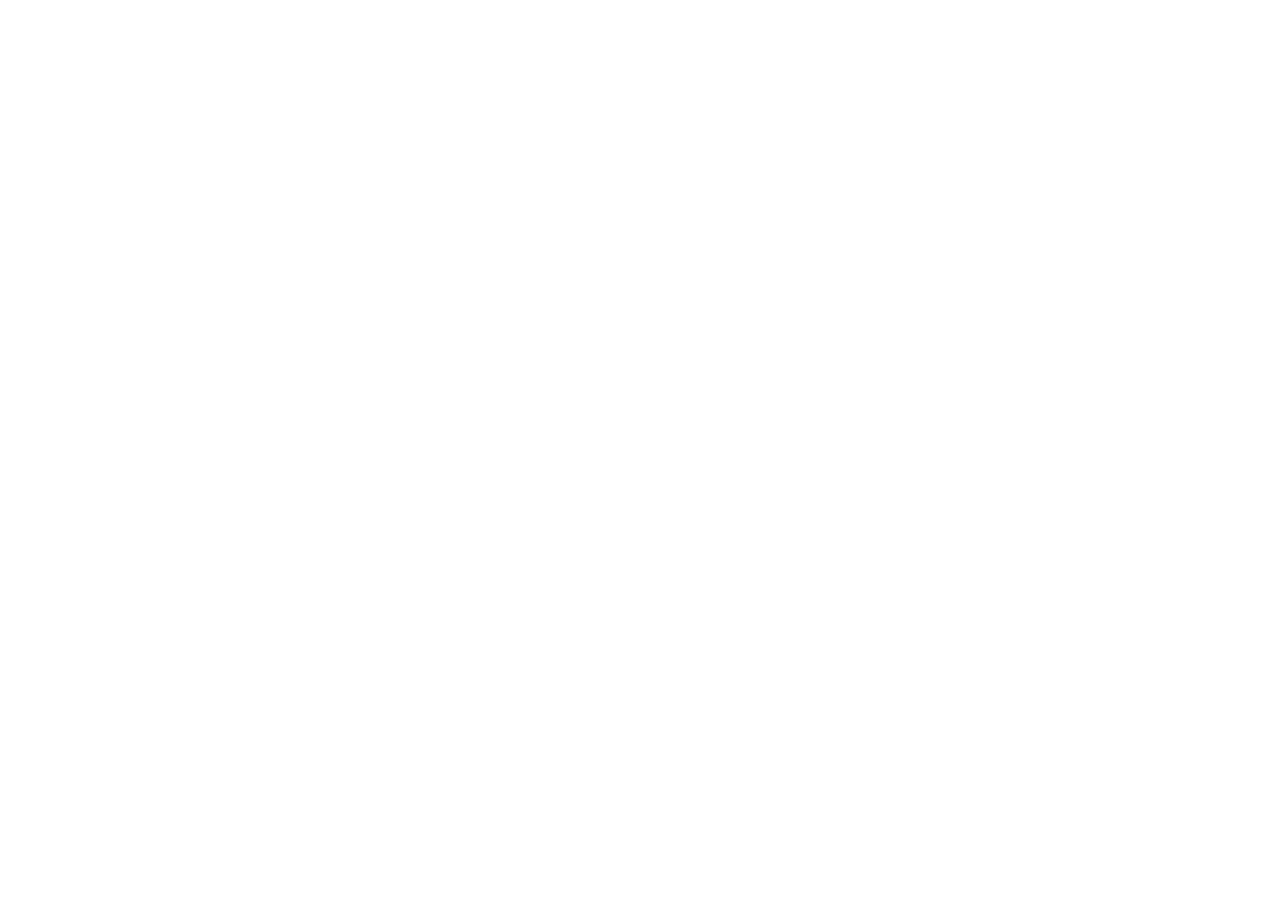
==== hra.html @ eef4426b "Založení základního html Hra" ====
<!DOCTYPE html>
<html lang="en">
  <head>
    <meta charset="UTF-8" />
    <meta http-equiv="X-UA-Compatible" content="IE=edge" />
    <meta name="viewport" content="width=device-width, initial-scale=1.0" />
    <title>Document</title>
  </head>
  <body></body>
</html>
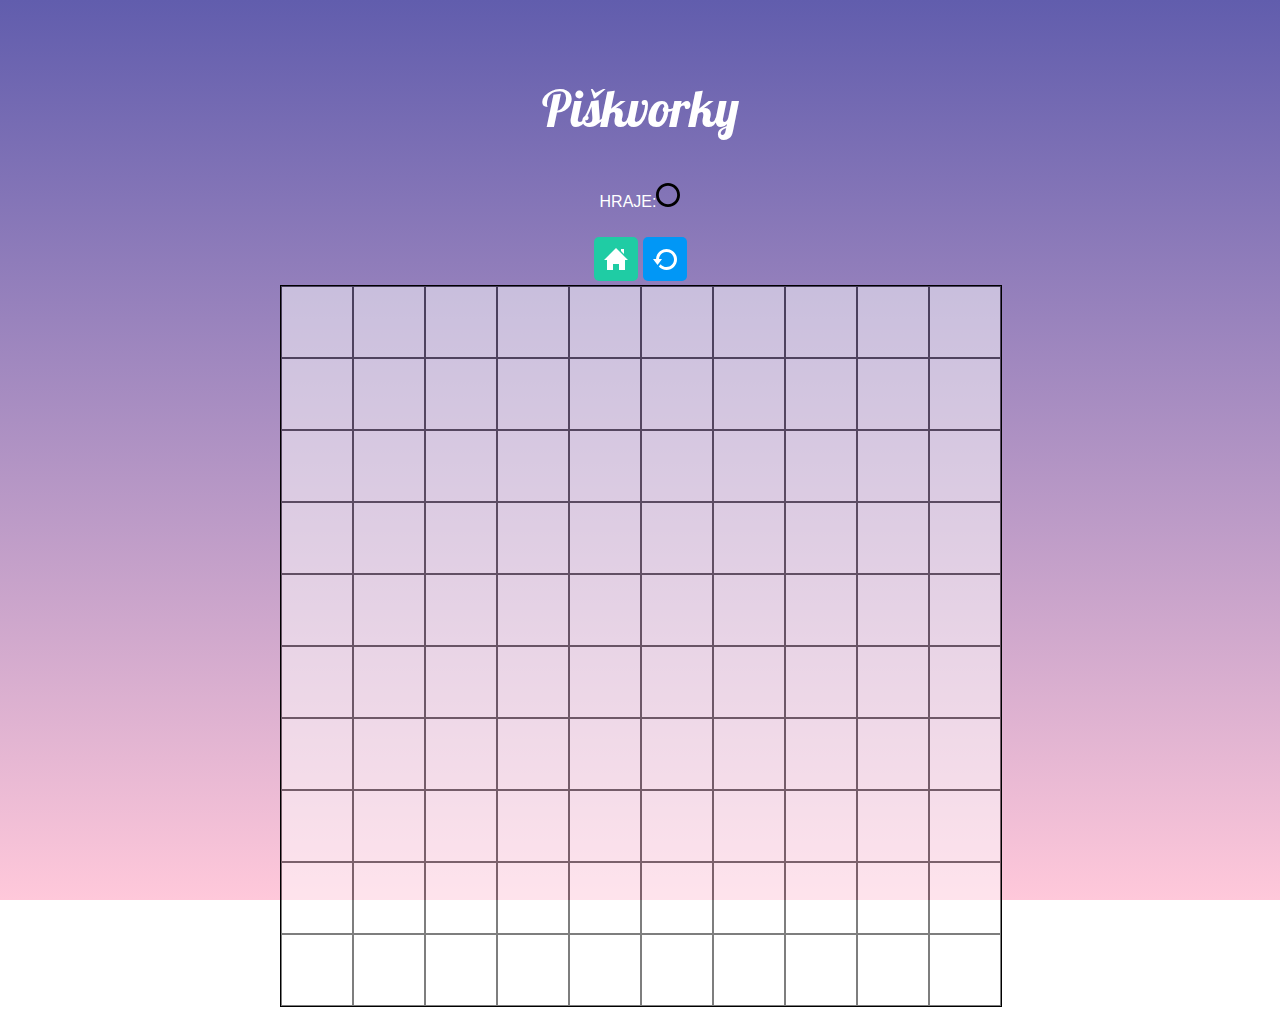
==== commit 759b7f0c: "Nevím jak dostat tlačítka na své místo" ====
--- a/hra.html
+++ b/hra.html
@@ -1,10 +1,136 @@
 <!DOCTYPE html>
 <html lang="en">
-  <head>
+<head>
     <meta charset="UTF-8" />
     <meta http-equiv="X-UA-Compatible" content="IE=edge" />
     <meta name="viewport" content="width=device-width, initial-scale=1.0" />
-    <title>Document</title>
-  </head>
-  <body></body>
+    <title>Hra</title>
+    <link href="styly.css" rel="stylesheet" />
+    <link rel="preconnect" href="https://fonts.googleapis.com" />
+    <link rel="preconnect" href="https://fonts.gstatic.com" crossorigin />
+    <link
+      href="https://fonts.googleapis.com/css2?family=Lobster&display=swap"
+      rel="stylesheet"
+    />
+  <body>
+   <div class="game">
+      <h1>Piškvorky</h1>
+      
+<div class="game__info">
+<div class="game__status">
+  <p id="zouska">HRAJE:<img 
+  class="info__icons" id="turn" src="circle.svg" alt="obrázek kolečka"/>
+  </p>
+</div>
+
+<div class="game__buttons"><a href="index.html"><img 
+     class="button buttons__home" id="home" src="home.svg" alt="Domů"/></a><a href="hra.html"><img 
+     class="button buttons__play" id="restart" src="restart.svg" alt="Znovu"/></a>
+</div>
+</div>
+
+      <div class="game__field">
+        <button></button>
+        <button></button>
+        <button></button>
+        <button></button>
+        <button></button>
+        <button></button>
+        <button></button>
+        <button></button>
+        <button></button>
+        <button></button>
+        <button></button>
+        <button></button>
+        <button></button>
+        <button></button>
+        <button></button>
+        <button></button>
+        <button></button>
+        <button></button>
+        <button></button>
+        <button></button>
+        <button></button>
+        <button></button>
+        <button></button>
+        <button></button>
+        <button></button>
+        <button></button>
+        <button></button>
+        <button></button>
+        <button></button>
+        <button></button>
+        <button></button>
+        <button></button>
+        <button></button>
+        <button></button>
+        <button></button>
+        <button></button>
+        <button></button>
+        <button></button>
+        <button></button>
+        <button></button>
+        <button></button>
+        <button></button>
+        <button></button>
+        <button></button>
+        <button></button>
+        <button></button>
+        <button></button>
+        <button></button>
+        <button></button>
+        <button></button>
+        <button></button>
+        <button></button>
+        <button></button>
+        <button></button>
+        <button></button>
+        <button></button>
+        <button></button>
+        <button></button>
+        <button></button>
+        <button></button>
+        <button></button>
+        <button></button>
+        <button></button>
+        <button></button>
+        <button></button>
+        <button></button>
+        <button></button>
+        <button></button>
+        <button></button>
+        <button></button>
+        <button></button>
+        <button></button>
+        <button></button>
+        <button></button>
+        <button></button>
+        <button></button>
+        <button></button>
+        <button></button>
+        <button></button>
+        <button></button>
+        <button></button>
+        <button></button>
+        <button></button>
+        <button></button>
+        <button></button>
+        <button></button>
+        <button></button>
+        <button></button>
+        <button></button>
+        <button></button>
+        <button></button>
+        <button></button>
+        <button></button>
+        <button></button>
+        <button></button>
+        <button></button>
+        <button></button>
+        <button></button>
+        <button></button>
+        <button></button>
+      </div>
+    </div>
+  </body>
 </html>
--- a/styly.css
+++ b/styly.css
@@ -0,0 +1,207 @@
+* :after,
+:before {
+  box-sizing: border-box;
+}
+
+body {
+  display: flex;
+  justify-content: center;
+  text-align: center;
+  font-family: sans-serif;
+  color: #fff;
+  background: linear-gradient(#615dad, #ffc8da) no-repeat fixed;
+  height: 100%;
+}
+
+#uvod {
+  display: block;
+  width: 100%;
+  border-radius: 0.5rem 0.5rem 0rem 0rem;
+}
+
+.section {
+  background-color: #283e50;
+  width: 320px;
+  margin-top: 50px;
+  margin-bottom: 25px;
+  text-align: left;
+}
+
+.section h1 {
+  text-align: center;
+  font-family: 'Lobster';
+  font-size: 40px;
+}
+
+p {
+  display: block;
+  padding: 10px;
+  margin-block-start: 1em;
+  margin-block-end: 1em;
+  margin-inline-start: 0px;
+  margin-inline-end: 0px;
+  color: white;
+}
+
+.buttons {
+  display: flex;
+  flex-direction: column;
+  text-align: center;
+}
+
+.button1 {
+  background-color: #1fcca4;
+  border-bottom: 1px solid #283e50;
+  padding: 20px 0;
+}
+
+.button2 {
+  background-color: #0197f6;
+  padding: 20px 0;
+}
+
+a {
+  color: white;
+  text-decoration: none;
+}
+
+.button1:hover {
+  background-color: #1cbb96;
+}
+.button2:hover {
+  background-color: #0090e9;
+}
+
+ol {
+  display: block;
+  list-style-type: decimal;
+  margin-block-start: 1em;
+  margin-block-end: 1em;
+  margin-inline-start: 0px;
+  margin-inline-end: 0px;
+  padding-inline-start: 40px;
+}
+
+li {
+  font-size: 20px;
+  line-height: 1.6;
+  text-align: left;
+  margin: 10px 30px;
+}
+
+.rules {
+  display: flex;
+  flex-direction: column;
+  text-align: center;
+  justify-content: center;
+  line-height: 1.6;
+  padding: 2rem, 5rem, 2rem, 5rem;
+  margin: auto;
+  margin-top: 5rem;
+}
+
+figcaption {
+  padding: 0.5rem;
+  text-align: center;
+}
+
+.icon,
+.icon1 {
+  filter: invert(100%);
+  width: 1em;
+  height: 1em;
+}
+
+.ukazky {
+  width: 100%;
+}
+
+/*--------3.část------*/
+.game {
+  max-width: 80vmin;
+  margin: 0 auto;
+}
+
+.game h1 {
+  font-family: Lobster;
+  padding-top: 35px;
+  font-size: 50px;
+  font-weight: 300;
+  justify-content: center;
+}
+
+.game__menu {
+  display: flex;
+  justify-content: space-between;
+  font-weight: 700;
+  font-size: 1.5rem;
+}
+
+.game__menu--player img {
+  filter: invert(100%);
+  display: inline-block;
+  position: relative;
+  top: 3px;
+}
+
+#home,
+#restart {
+  border-radius: 5px;
+}
+
+#home {
+  margin-right: 5px;
+}
+
+.game__field {
+  display: flex;
+  flex-wrap: wrap;
+  width: 100%;
+  border: 1px solid black;
+}
+
+.game__field button {
+  background-color: white;
+  width: 10%;
+  height: 8vmin;
+  opacity: 0.5;
+  border: 1px solid black;
+}
+
+.game__field button:hover,
+.game__fiels button:focus {
+  background-color: white;
+  opacity: 0.4;
+}
+
+@media (min-width: 800px) {
+  #wrapper-index {
+    max-width: 370px;
+  }
+
+  .obsah {
+    max-width: 650px;
+  }
+
+  .preview {
+    display: flex;
+    flex-wrap: wrap;
+  }
+
+  figure {
+    margin: 20px;
+    flex: 0 0 calc(50% - 40px);
+  }
+}
+
+.buttons__play {
+  background-color: #0197f6;
+  padding: 10px;
+  margin: 0px 5px 0px Opx;
+}
+
+.buttons__rules,
+.buttons__home {
+  background-color: #1fcca4;
+  padding: 10px;
+}
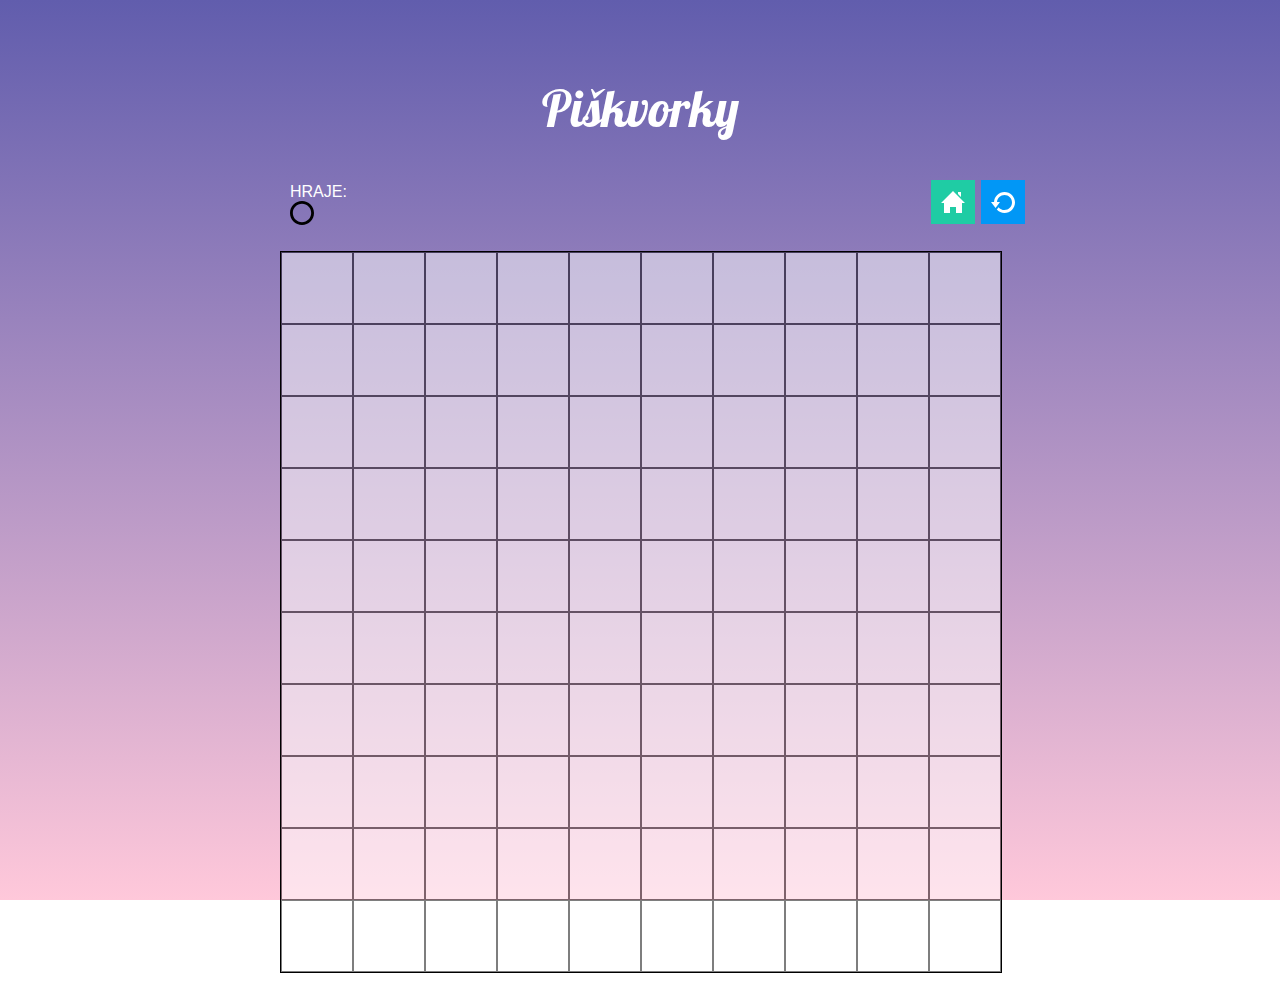
==== commit 2c941056: "Menší úpravy CSS a HTML + založení JS" ====
--- a/hra.html
+++ b/hra.html
@@ -18,7 +18,7 @@
       
 <div class="game__info">
 <div class="game__status">
-  <p id="zouska">HRAJE:<img 
+  <p id="zkouska">HRAJE:<img 
   class="info__icons" id="turn" src="circle.svg" alt="obrázek kolečka"/>
   </p>
 </div>
--- a/styly.css
+++ b/styly.css
@@ -36,10 +36,7 @@
 p {
   display: block;
   padding: 10px;
-  margin-block-start: 1em;
-  margin-block-end: 1em;
-  margin-inline-start: 0px;
-  margin-inline-end: 0px;
+  text-align: left;
   color: white;
 }
 
@@ -144,13 +141,23 @@
   top: 3px;
 }
 
-#home,
 #restart {
-  border-radius: 5px;
+  margin-right: 5px;
+  position: absolute;
+  top: 180px;
+  right: 250px;
 }
 
 #home {
   margin-right: 5px;
+  position: absolute;
+  top: 180px;
+  right: 300px;
+}
+
+.info__icons {
+  display: flex;
+  justify-content: flex-start;
 }
 
 .game__field {
@@ -197,11 +204,12 @@
 .buttons__play {
   background-color: #0197f6;
   padding: 10px;
-  margin: 0px 5px 0px Opx;
+  text-align: right;
 }
 
 .buttons__rules,
 .buttons__home {
   background-color: #1fcca4;
   padding: 10px;
-}
+  text-align: right;
+}
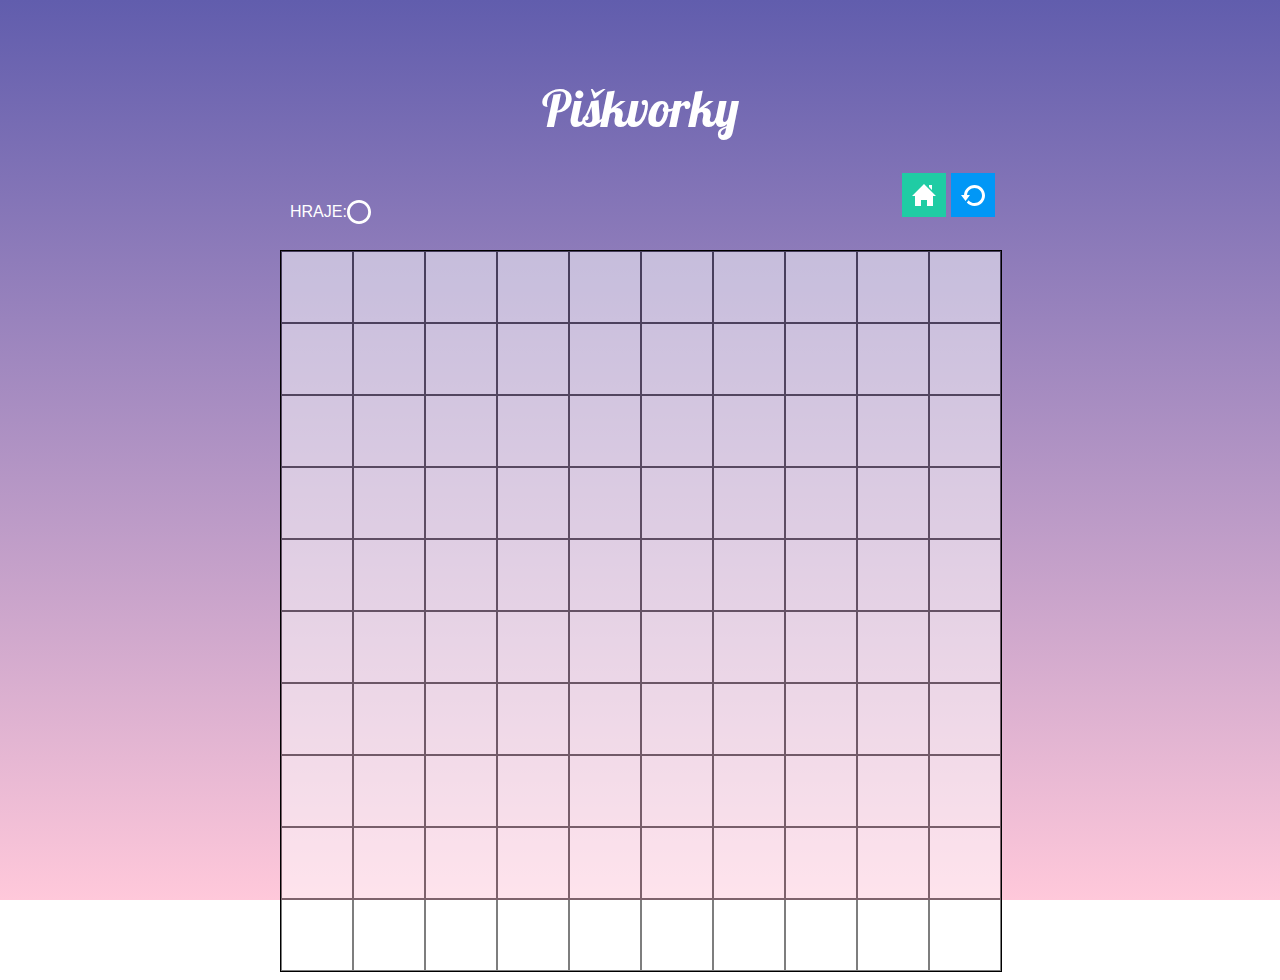
==== commit 18546448: "Snaha o zapojení fce, aby se střídaly znaky,  z O na X" ====
--- a/hra.html
+++ b/hra.html
@@ -5,6 +5,7 @@
     <meta http-equiv="X-UA-Compatible" content="IE=edge" />
     <meta name="viewport" content="width=device-width, initial-scale=1.0" />
     <title>Hra</title>
+    <script src="hra.js" defer></script>
     <link href="styly.css" rel="stylesheet" />
     <link rel="preconnect" href="https://fonts.googleapis.com" />
     <link rel="preconnect" href="https://fonts.gstatic.com" crossorigin />
@@ -19,10 +20,9 @@
 <div class="game__info">
 <div class="game__status">
   <p id="zkouska">HRAJE:<img 
-  class="info__icons" id="turn" src="circle.svg" alt="obrázek kolečka"/>
+    id="turn" class="info__icons" src="circle.svg" alt="obrázek kolečka"/>
   </p>
 </div>
-
 <div class="game__buttons"><a href="index.html"><img 
      class="button buttons__home" id="home" src="home.svg" alt="Domů"/></a><a href="hra.html"><img 
      class="button buttons__play" id="restart" src="restart.svg" alt="Znovu"/></a>
@@ -30,106 +30,106 @@
 </div>
 
       <div class="game__field">
-        <button></button>
-        <button></button>
-        <button></button>
-        <button></button>
-        <button></button>
-        <button></button>
-        <button></button>
-        <button></button>
-        <button></button>
-        <button></button>
-        <button></button>
-        <button></button>
-        <button></button>
-        <button></button>
-        <button></button>
-        <button></button>
-        <button></button>
-        <button></button>
-        <button></button>
-        <button></button>
-        <button></button>
-        <button></button>
-        <button></button>
-        <button></button>
-        <button></button>
-        <button></button>
-        <button></button>
-        <button></button>
-        <button></button>
-        <button></button>
-        <button></button>
-        <button></button>
-        <button></button>
-        <button></button>
-        <button></button>
-        <button></button>
-        <button></button>
-        <button></button>
-        <button></button>
-        <button></button>
-        <button></button>
-        <button></button>
-        <button></button>
-        <button></button>
-        <button></button>
-        <button></button>
-        <button></button>
-        <button></button>
-        <button></button>
-        <button></button>
-        <button></button>
-        <button></button>
-        <button></button>
-        <button></button>
-        <button></button>
-        <button></button>
-        <button></button>
-        <button></button>
-        <button></button>
-        <button></button>
-        <button></button>
-        <button></button>
-        <button></button>
-        <button></button>
-        <button></button>
-        <button></button>
-        <button></button>
-        <button></button>
-        <button></button>
-        <button></button>
-        <button></button>
-        <button></button>
-        <button></button>
-        <button></button>
-        <button></button>
-        <button></button>
-        <button></button>
-        <button></button>
-        <button></button>
-        <button></button>
-        <button></button>
-        <button></button>
-        <button></button>
-        <button></button>
-        <button></button>
-        <button></button>
-        <button></button>
-        <button></button>
-        <button></button>
-        <button></button>
-        <button></button>
-        <button></button>
-        <button></button>
-        <button></button>
-        <button></button>
-        <button></button>
-        <button></button>
-        <button></button>
-        <button></button>
-        <button></button>
+        <button class="empty"></button>
+        <button class="empty"></button>
+        <button class="empty"></button>
+        <button class="empty"></button>
+        <button class="empty"></button>
+        <button class="empty"></button>
+        <button class="empty"></button>
+        <button class="empty"></button>
+        <button class="empty"></button>
+        <button class="empty"></button>
+        <button class="empty"></button>
+        <button class="empty"></button>
+        <button class="empty"></button>
+        <button class="empty"></button>
+        <button class="empty"></button>
+        <button class="empty"></button>
+        <button class="empty"></button>
+        <button class="empty"></button>
+        <button class="empty"></button>
+        <button class="empty"></button>
+        <button class="empty"></button>
+        <button class="empty"></button>
+        <button class="empty"></button>
+        <button class="empty"></button>
+        <button class="empty"></button>
+        <button class="empty"></button>
+        <button class="empty"></button>
+        <button class="empty"></button>
+        <button class="empty"></button>
+        <button class="empty"></button>
+        <button class="empty"></button>
+        <button class="empty"></button>
+        <button class="empty"></button>
+        <button class="empty"></button>
+        <button class="empty"></button>
+        <button class="empty"></button>
+        <button class="empty"></button>
+        <button class="empty"></button>
+        <button class="empty"></button>
+        <button class="empty"></button>
+        <button class="empty"></button>
+        <button class="empty"></button>
+        <button class="empty"></button>
+        <button class="empty"></button>
+        <button class="empty"></button>
+        <button class="empty"></button>
+        <button class="empty"></button>
+        <button class="empty"></button>
+        <button class="empty"></button>
+        <button class="empty"></button>
+        <button class="empty"></button>
+        <button class="empty"></button>
+        <button class="empty"></button>
+        <button class="empty"></button>
+        <button class="empty"></button>
+        <button class="empty"></button>
+        <button class="empty"></button>
+        <button class="empty"></button>
+        <button class="empty"></button>
+        <button class="empty"></button>
+        <button class="empty"></button>
+        <button class="empty"></button>
+        <button class="empty"></button>
+        <button class="empty"></button>
+        <button class="empty"></button>
+        <button class="empty"></button>
+        <button class="empty"></button>
+        <button class="empty"></button>
+        <button class="empty"></button>
+        <button class="empty"></button>
+        <button class="empty"></button>
+        <button class="empty"></button>
+        <button class="empty"></button>
+        <button class="empty"></button>
+        <button class="empty"></button>
+        <button class="empty"></button>
+        <button class="empty"></button>
+        <button class="empty"></button>
+        <button class="empty"></button>
+        <button class="empty"></button>
+        <button class="empty"></button>
+        <button class="empty"></button>
+        <button class="empty"></button>
+        <button class="empty"></button>
+        <button class="empty"></button>
+        <button class="empty"></button>
+        <button class="empty"></button>
+        <button class="empty"></button>
+        <button class="empty"></button>
+        <button class="empty"></button>
+        <button class="empty"></button>
+        <button class="empty"></button>
+        <button class="empty"></button>
+        <button class="empty"></button>
+        <button class="empty"></button>
+        <button class="empty"></button>
+        <button class="empty"></button>
+        <button class="empty"></button>
+        <button class="empty"></button>
+        <button class="empty"></button>
       </div>
     </div>
   </body>
--- a/styly.css
+++ b/styly.css
@@ -127,13 +127,17 @@
   justify-content: center;
 }
 
-.game__menu {
-  display: flex;
+.game__info {
+  width: 100%;
+  display: flex;
+  flex-wrap: wrap;
   justify-content: space-between;
-  font-weight: 700;
-  font-size: 1.5rem;
-}
-
+  align-items: baseline;
+}
+
+.game__status {
+  display: block;
+}
 .game__menu--player img {
   filter: invert(100%);
   display: inline-block;
@@ -143,21 +147,29 @@
 
 #restart {
   margin-right: 5px;
-  position: absolute;
+  position: inherit;
   top: 180px;
   right: 250px;
 }
 
 #home {
   margin-right: 5px;
-  position: absolute;
+  position: inherit;
   top: 180px;
   right: 300px;
 }
 
+#zkouska {
+  display: flex;
+  padding: 10px;
+  text-align: left;
+  color: white;
+  flex-direction: row;
+  align-items: center;
+}
+
 .info__icons {
-  display: flex;
-  justify-content: flex-start;
+  filter: invert();
 }
 
 .game__field {
@@ -181,6 +193,19 @@
   opacity: 0.4;
 }
 
+.empty {
+  background-color: rgb(183, 171, 212);
+  width: 10%;
+  height: 10%;
+  aspect-ratio: 1/1;
+  background-size: 1%;
+}
+.empty:hover,
+.empty:focus {
+  background-color: rgb(201, 187, 212);
+  cursor: pointer;
+}
+
 @media (min-width: 800px) {
   #wrapper-index {
     max-width: 370px;
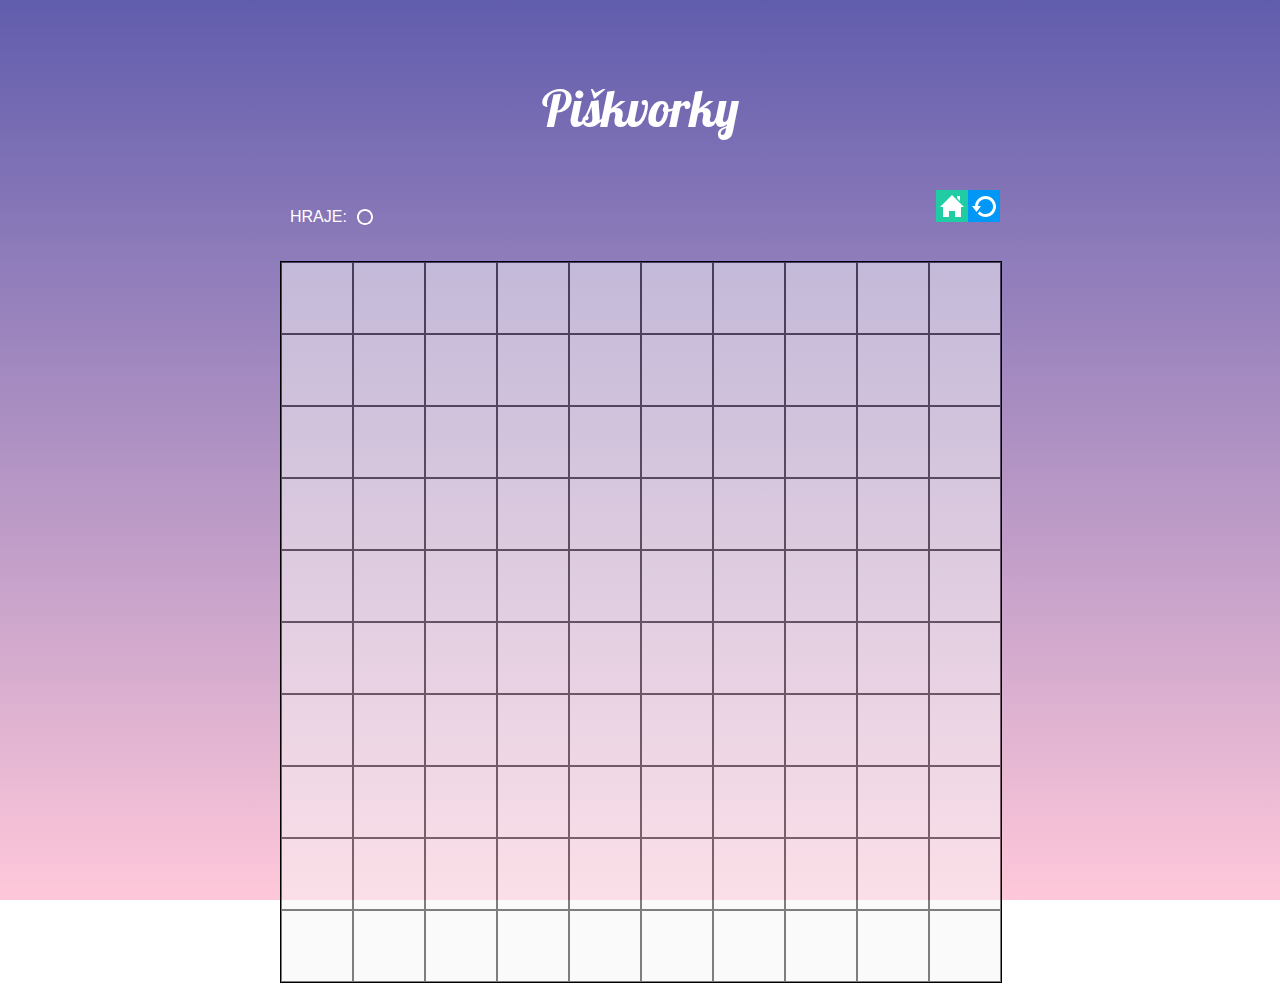
==== commit 12edc809: "Předělání chyb, úprava tlačítek + dodělání JS" ====
--- a/hra.html
+++ b/hra.html
@@ -5,7 +5,7 @@
     <meta http-equiv="X-UA-Compatible" content="IE=edge" />
     <meta name="viewport" content="width=device-width, initial-scale=1.0" />
     <title>Hra</title>
-    <script src="hra.js" defer></script>
+    <script src="index.js" defer></script>
     <link href="styly.css" rel="stylesheet" />
     <link rel="preconnect" href="https://fonts.googleapis.com" />
     <link rel="preconnect" href="https://fonts.gstatic.com" crossorigin />
@@ -20,7 +20,7 @@
 <div class="game__info">
 <div class="game__status">
   <p id="zkouska">HRAJE:<img 
-    id="turn" class="info__icons" src="circle.svg" alt="obrázek kolečka"/>
+    id="turn" class="info__icons" src="circle.svg" alt="circle"/>
   </p>
 </div>
 <div class="game__buttons"><a href="index.html"><img 
@@ -30,106 +30,106 @@
 </div>
 
       <div class="game__field">
-        <button class="empty"></button>
-        <button class="empty"></button>
-        <button class="empty"></button>
-        <button class="empty"></button>
-        <button class="empty"></button>
-        <button class="empty"></button>
-        <button class="empty"></button>
-        <button class="empty"></button>
-        <button class="empty"></button>
-        <button class="empty"></button>
-        <button class="empty"></button>
-        <button class="empty"></button>
-        <button class="empty"></button>
-        <button class="empty"></button>
-        <button class="empty"></button>
-        <button class="empty"></button>
-        <button class="empty"></button>
-        <button class="empty"></button>
-        <button class="empty"></button>
-        <button class="empty"></button>
-        <button class="empty"></button>
-        <button class="empty"></button>
-        <button class="empty"></button>
-        <button class="empty"></button>
-        <button class="empty"></button>
-        <button class="empty"></button>
-        <button class="empty"></button>
-        <button class="empty"></button>
-        <button class="empty"></button>
-        <button class="empty"></button>
-        <button class="empty"></button>
-        <button class="empty"></button>
-        <button class="empty"></button>
-        <button class="empty"></button>
-        <button class="empty"></button>
-        <button class="empty"></button>
-        <button class="empty"></button>
-        <button class="empty"></button>
-        <button class="empty"></button>
-        <button class="empty"></button>
-        <button class="empty"></button>
-        <button class="empty"></button>
-        <button class="empty"></button>
-        <button class="empty"></button>
-        <button class="empty"></button>
-        <button class="empty"></button>
-        <button class="empty"></button>
-        <button class="empty"></button>
-        <button class="empty"></button>
-        <button class="empty"></button>
-        <button class="empty"></button>
-        <button class="empty"></button>
-        <button class="empty"></button>
-        <button class="empty"></button>
-        <button class="empty"></button>
-        <button class="empty"></button>
-        <button class="empty"></button>
-        <button class="empty"></button>
-        <button class="empty"></button>
-        <button class="empty"></button>
-        <button class="empty"></button>
-        <button class="empty"></button>
-        <button class="empty"></button>
-        <button class="empty"></button>
-        <button class="empty"></button>
-        <button class="empty"></button>
-        <button class="empty"></button>
-        <button class="empty"></button>
-        <button class="empty"></button>
-        <button class="empty"></button>
-        <button class="empty"></button>
-        <button class="empty"></button>
-        <button class="empty"></button>
-        <button class="empty"></button>
-        <button class="empty"></button>
-        <button class="empty"></button>
-        <button class="empty"></button>
-        <button class="empty"></button>
-        <button class="empty"></button>
-        <button class="empty"></button>
-        <button class="empty"></button>
-        <button class="empty"></button>
-        <button class="empty"></button>
-        <button class="empty"></button>
-        <button class="empty"></button>
-        <button class="empty"></button>
-        <button class="empty"></button>
-        <button class="empty"></button>
-        <button class="empty"></button>
-        <button class="empty"></button>
-        <button class="empty"></button>
-        <button class="empty"></button>
-        <button class="empty"></button>
-        <button class="empty"></button>
-        <button class="empty"></button>
-        <button class="empty"></button>
-        <button class="empty"></button>
-        <button class="empty"></button>
-        <button class="empty"></button>
-        <button class="empty"></button>
+        <button></button>
+        <button></button>
+        <button></button>
+        <button></button>
+        <button></button>
+        <button></button>
+        <button></button>
+        <button></button>
+        <button></button>
+        <button></button>
+        <button></button>
+        <button></button>
+        <button></button>
+        <button></button>
+        <button></button>
+        <button></button>
+        <button></button>
+        <button></button>
+        <button></button>
+        <button></button>
+        <button></button>
+        <button></button>
+        <button></button>
+        <button></button>
+        <button></button>
+        <button></button>
+        <button></button>
+        <button></button>
+        <button></button>
+        <button></button>
+        <button></button>
+        <button></button>
+        <button></button>
+        <button></button>
+        <button></button>
+        <button></button>
+        <button></button>
+        <button></button>
+        <button></button>
+        <button></button>
+        <button></button>
+        <button></button>
+        <button></button>
+        <button></button>
+        <button></button>
+        <button></button>
+        <button></button>
+        <button></button>
+        <button></button>
+        <button></button>
+        <button></button>
+        <button></button>
+        <button></button>
+        <button></button>
+        <button></button>
+        <button></button>
+        <button></button>
+        <button></button>
+        <button></button>
+        <button></button>
+        <button></button>
+        <button></button>
+        <button></button>
+        <button></button>
+        <button></button>
+        <button></button>
+        <button></button>
+        <button></button>
+        <button></button>
+        <button></button>
+        <button></button>
+        <button></button>
+        <button></button>
+        <button></button>
+        <button></button>
+        <button></button>
+        <button></button>
+        <button></button>
+        <button></button>
+        <button></button>
+        <button></button>
+        <button></button>
+        <button></button>
+        <button></button>
+        <button></button>
+        <button></button>
+        <button></button>
+        <button></button>
+        <button></button>
+        <button></button>
+        <button></button>
+        <button></button>
+        <button></button>
+        <button></button>
+        <button></button>
+        <button></button>
+        <button></button>
+        <button></button>
+        <button></button>
+        <button></button>
       </div>
     </div>
   </body>
--- a/styly.css
+++ b/styly.css
@@ -146,16 +146,16 @@
 }
 
 #restart {
-  margin-right: 5px;
+  top: 180px;
   position: inherit;
+  padding: 4px;
+  right: 250px;
+}
+
+#home {
   top: 180px;
-  right: 250px;
-}
-
-#home {
-  margin-right: 5px;
   position: inherit;
-  top: 180px;
+  padding: 4px;
   right: 300px;
 }
 
@@ -168,19 +168,35 @@
   align-items: center;
 }
 
+/*#turn {
+  width: 1.3rem;
+  height: 1.3rem;
+}*/
+
 .info__icons {
   filter: invert();
+  width: 1em;
+  height: 1em;
+  padding: inherit;
 }
 
 .game__field {
   display: flex;
+  align-items: center;
   flex-wrap: wrap;
   width: 100%;
   border: 1px solid black;
 }
 
+.game__field--circle {
+  background-image: url(circle.svg);
+}
+.game__field--cross {
+  background-image: url(cross.svg);
+}
+
 .game__field button {
-  background-color: white;
+  background-color: rgb(248, 247, 247);
   width: 10%;
   height: 8vmin;
   opacity: 0.5;
@@ -189,21 +205,8 @@
 
 .game__field button:hover,
 .game__fiels button:focus {
-  background-color: white;
+  background-color: rgb(248, 245, 245);
   opacity: 0.4;
-}
-
-.empty {
-  background-color: rgb(183, 171, 212);
-  width: 10%;
-  height: 10%;
-  aspect-ratio: 1/1;
-  background-size: 1%;
-}
-.empty:hover,
-.empty:focus {
-  background-color: rgb(201, 187, 212);
-  cursor: pointer;
 }
 
 @media (min-width: 800px) {
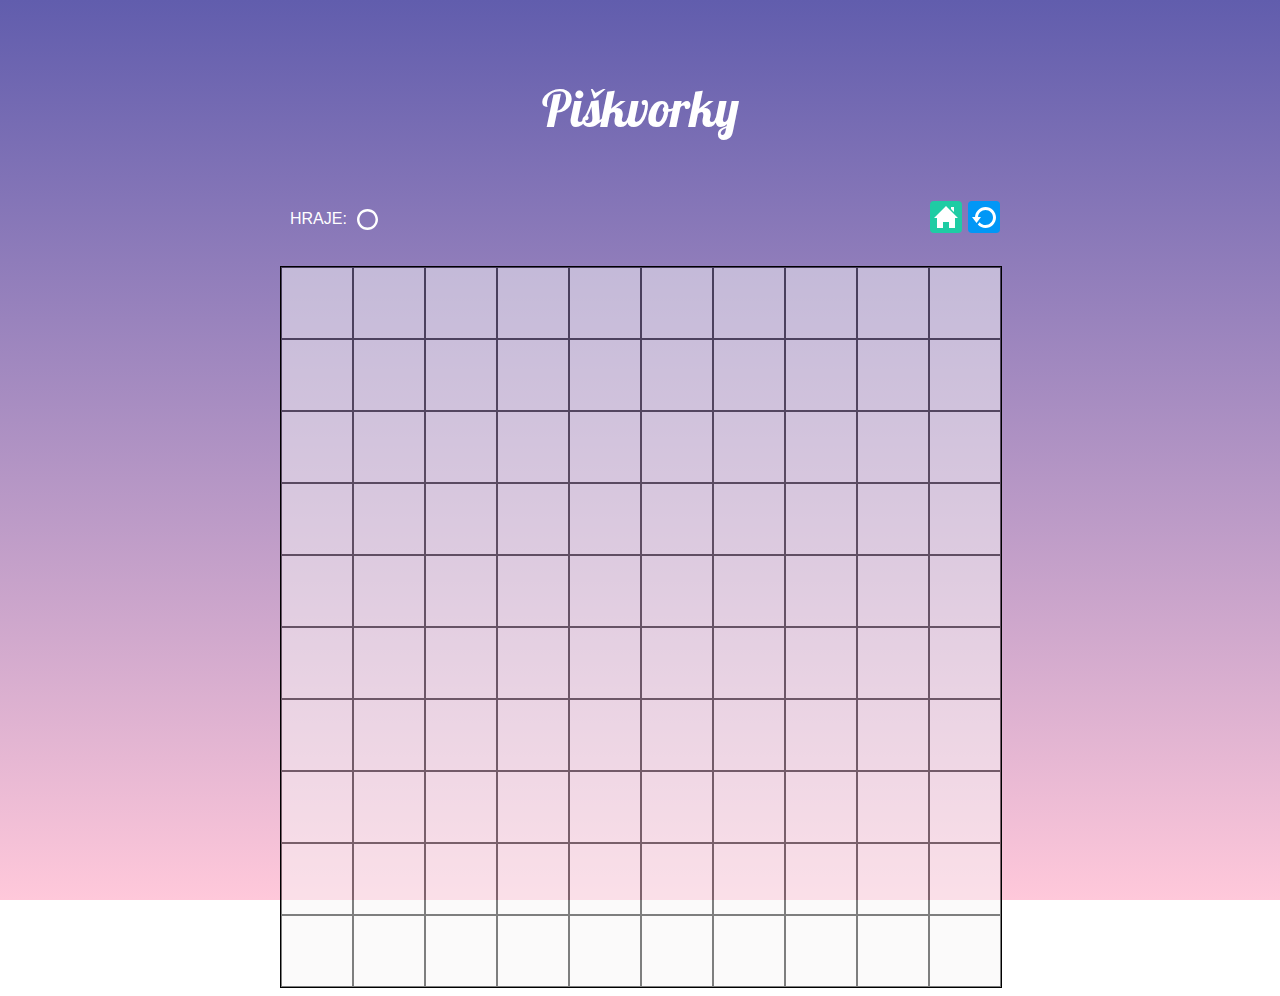
==== commit 735efcc8: "uprava cross and circle na střed + zmizení několika propisování" ====
--- a/hra.html
+++ b/hra.html
@@ -19,7 +19,7 @@
       
 <div class="game__info">
 <div class="game__status">
-  <p id="zkouska">HRAJE:<img 
+  <p id="player">HRAJE:<img 
     id="turn" class="info__icons" src="circle.svg" alt="circle"/>
   </p>
 </div>
@@ -30,106 +30,106 @@
 </div>
 
       <div class="game__field">
-        <button></button>
-        <button></button>
-        <button></button>
-        <button></button>
-        <button></button>
-        <button></button>
-        <button></button>
-        <button></button>
-        <button></button>
-        <button></button>
-        <button></button>
-        <button></button>
-        <button></button>
-        <button></button>
-        <button></button>
-        <button></button>
-        <button></button>
-        <button></button>
-        <button></button>
-        <button></button>
-        <button></button>
-        <button></button>
-        <button></button>
-        <button></button>
-        <button></button>
-        <button></button>
-        <button></button>
-        <button></button>
-        <button></button>
-        <button></button>
-        <button></button>
-        <button></button>
-        <button></button>
-        <button></button>
-        <button></button>
-        <button></button>
-        <button></button>
-        <button></button>
-        <button></button>
-        <button></button>
-        <button></button>
-        <button></button>
-        <button></button>
-        <button></button>
-        <button></button>
-        <button></button>
-        <button></button>
-        <button></button>
-        <button></button>
-        <button></button>
-        <button></button>
-        <button></button>
-        <button></button>
-        <button></button>
-        <button></button>
-        <button></button>
-        <button></button>
-        <button></button>
-        <button></button>
-        <button></button>
-        <button></button>
-        <button></button>
-        <button></button>
-        <button></button>
-        <button></button>
-        <button></button>
-        <button></button>
-        <button></button>
-        <button></button>
-        <button></button>
-        <button></button>
-        <button></button>
-        <button></button>
-        <button></button>
-        <button></button>
-        <button></button>
-        <button></button>
-        <button></button>
-        <button></button>
-        <button></button>
-        <button></button>
-        <button></button>
-        <button></button>
-        <button></button>
-        <button></button>
-        <button></button>
-        <button></button>
-        <button></button>
-        <button></button>
-        <button></button>
-        <button></button>
-        <button></button>
-        <button></button>
-        <button></button>
-        <button></button>
-        <button></button>
-        <button></button>
-        <button></button>
-        <button></button>
-        <button></button>
+        <button game__field--btn></button>
+        <button game__field--btn></button>
+        <button game__field--btn></button>
+        <button game__field--btn></button>
+        <button game__field--btn></button>
+        <button game__field--btn></button>
+        <button game__field--btn></button>
+        <button game__field--btn></button>
+        <button game__field--btn></button>
+        <button game__field--btn></button>
+        <button game__field--btn></button>
+        <button game__field--btn></button>
+        <button game__field--btn></button>
+        <button game__field--btn></button>
+        <button game__field--btn></button>
+        <button game__field--btn></button>
+        <button game__field--btn></button>
+        <button game__field--btn></button>
+        <button game__field--btn></button>
+        <button game__field--btn></button>
+        <button game__field--btn></button>
+        <button game__field--btn></button>
+        <button game__field--btn></button>
+        <button game__field--btn></button>
+        <button game__field--btn></button>
+        <button game__field--btn></button>
+        <button game__field--btn></button>
+        <button game__field--btn></button>
+        <button game__field--btn></button>
+        <button game__field--btn></button>
+        <button game__field--btn></button>
+        <button game__field--btn></button>
+        <button game__field--btn></button>
+        <button game__field--btn></button>
+        <button game__field--btn></button>
+        <button game__field--btn></button>
+        <button game__field--btn></button>
+        <button game__field--btn></button>
+        <button game__field--btn></button>
+        <button game__field--btn></button>
+        <button game__field--btn></button>
+        <button game__field--btn></button>
+        <button game__field--btn></button>
+        <button game__field--btn></button>
+        <button game__field--btn></button>
+        <button game__field--btn></button>
+        <button game__field--btn></button>
+        <button game__field--btn></button>
+        <button game__field--btn></button>
+        <button game__field--btn></button>
+        <button game__field--btn></button>
+        <button game__field--btn></button>
+        <button game__field--btn></button>
+        <button game__field--btn></button>
+        <button game__field--btn></button>
+        <button game__field--btn></button>
+        <button game__field--btn></button>
+        <button game__field--btn></button>
+        <button game__field--btn></button>
+        <button game__field--btn></button>
+        <button game__field--btn></button>
+        <button game__field--btn></button>
+        <button game__field--btn></button>
+        <button game__field--btn></button>
+        <button game__field--btn></button>
+        <button game__field--btn></button>
+        <button game__field--btn></button>
+        <button game__field--btn></button>
+        <button game__field--btn></button>
+        <button game__field--btn></button>
+        <button game__field--btn></button>
+        <button game__field--btn></button>
+        <button game__field--btn></button>
+        <button game__field--btn></button>
+        <button game__field--btn></button>
+        <button game__field--btn></button>
+        <button game__field--btn></button>
+        <button game__field--btn></button>
+        <button game__field--btn></button>
+        <button game__field--btn></button>
+        <button game__field--btn></button>
+        <button game__field--btn></button>
+        <button game__field--btn></button>
+        <button game__field--btn></button>
+        <button game__field--btn></button>
+        <button game__field--btn></button>
+        <button game__field--btn></button>
+        <button game__field--btn></button>
+        <button game__field--btn></button>
+        <button game__field--btn></button>
+        <button game__field--btn></button>
+        <button game__field--btn></button>
+        <button game__field--btn></button>
+        <button game__field--btn></button>
+        <button game__field--btn></button>
+        <button game__field--btn></button>
+        <button game__field--btn></button>
+        <button game__field--btn></button>
+        <button game__field--btn></button>
+        <button game__field--btn></button>
       </div>
     </div>
   </body>
--- a/styly.css
+++ b/styly.css
@@ -132,7 +132,7 @@
   display: flex;
   flex-wrap: wrap;
   justify-content: space-between;
-  align-items: baseline;
+  align-items: center;
 }
 
 .game__status {
@@ -159,7 +159,7 @@
   right: 300px;
 }
 
-#zkouska {
+#player {
   display: flex;
   padding: 10px;
   text-align: left;
@@ -168,10 +168,10 @@
   align-items: center;
 }
 
-/*#turn {
+#turn {
   width: 1.3rem;
   height: 1.3rem;
-}*/
+}
 
 .info__icons {
   filter: invert();
@@ -190,9 +190,13 @@
 
 .game__field--circle {
   background-image: url(circle.svg);
+  background-repeat: no-repeat;
+  background-position: center;
 }
 .game__field--cross {
   background-image: url(cross.svg);
+  background-repeat: no-repeat;
+  background-position: center;
 }
 
 .game__field button {
@@ -203,15 +207,25 @@
   border: 1px solid black;
 }
 
+.game__buttons {
+  display: flex;
+  gap: 6px;
+}
+
+.buttons__home,
+.buttons__play {
+  border-radius: 4px;
+}
+
 .game__field button:hover,
 .game__fiels button:focus {
   background-color: rgb(248, 245, 245);
   opacity: 0.4;
 }
 
-@media (min-width: 800px) {
+@media (min-width: 360px) {
   #wrapper-index {
-    max-width: 370px;
+    max-width: 800px;
   }
 
   .obsah {
@@ -223,7 +237,7 @@
     flex-wrap: wrap;
   }
 
-  figure {
+  section {
     margin: 20px;
     flex: 0 0 calc(50% - 40px);
   }
